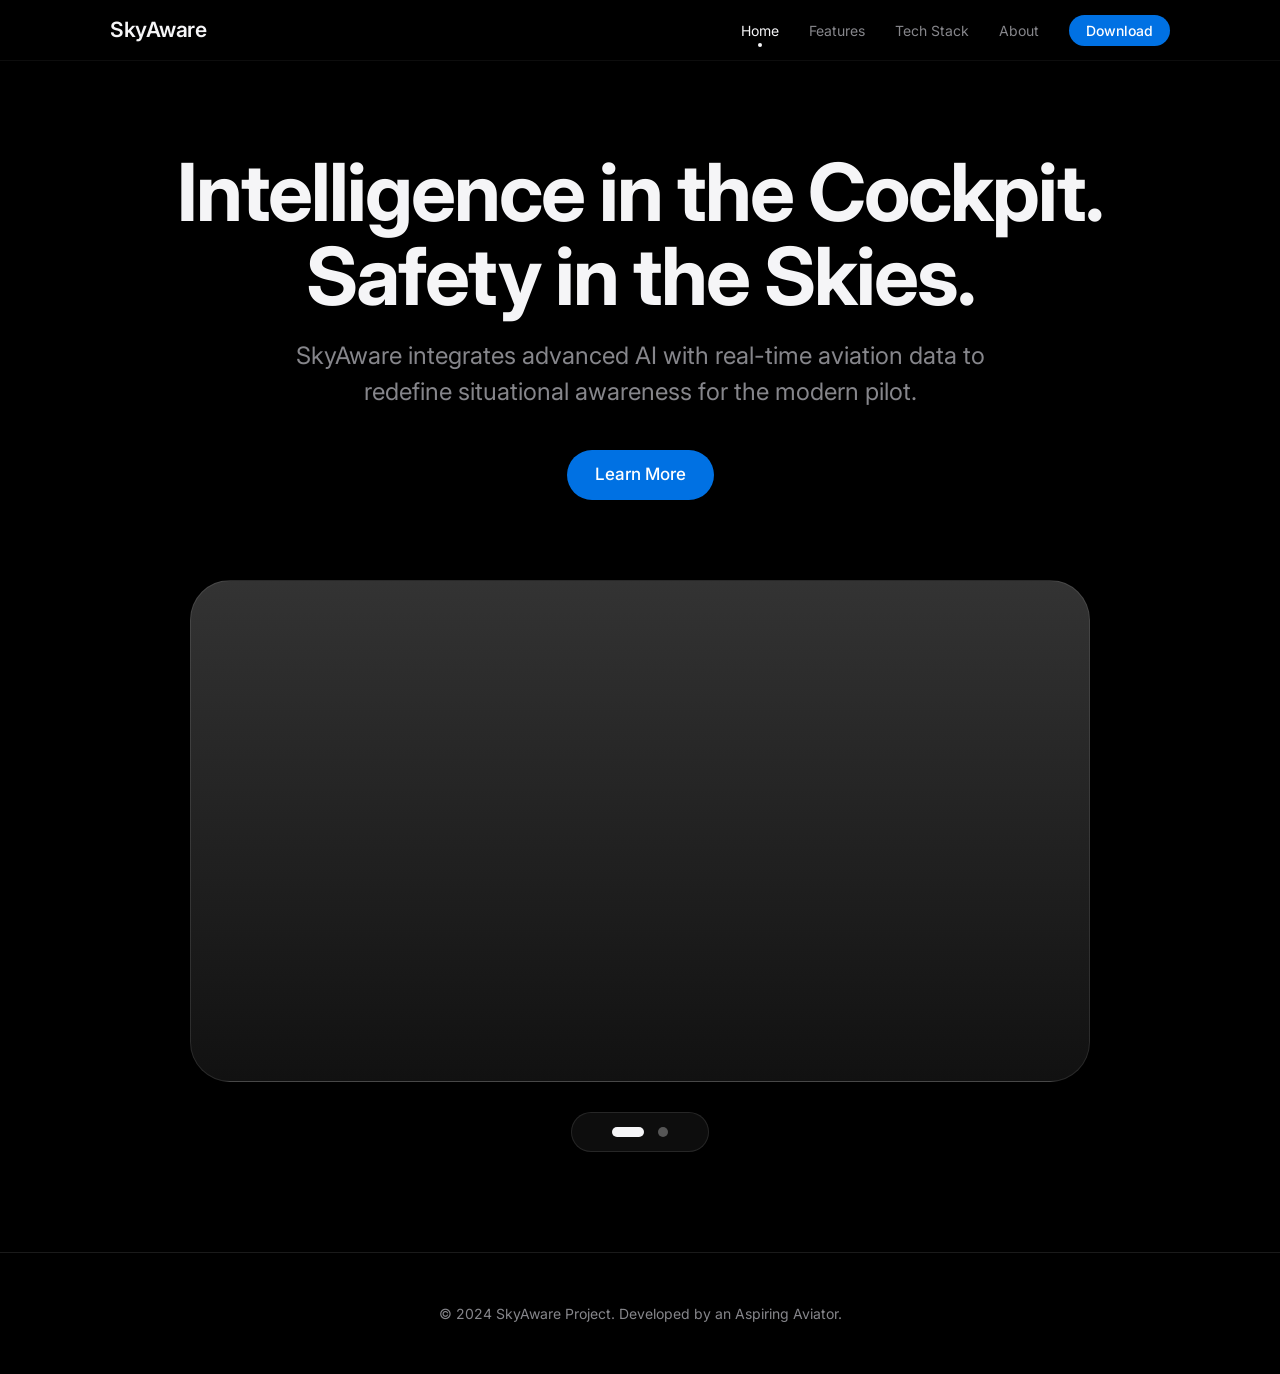
==== index.html @ 6afdd908 "Clean history, no large files" ====
<!DOCTYPE html>
<html lang="en">
<head>
    <meta charset="UTF-8">
    <meta name="viewport" content="width=device-width, initial-scale=1.0">
    <title>SkyAware | AI-Driven Flight Safety</title>
    <link rel="stylesheet" href="style.css">
    <link rel="preconnect" href="https://fonts.googleapis.com">
    <link rel="preconnect" href="https://fonts.gstatic.com" crossorigin>
    <link href="https://fonts.googleapis.com/css2?family=Inter:wght@300;400;500;600;700&display=swap" rel="stylesheet">
</head>
<body>
    <nav class="navbar">
        <div class="container">
            <a href="index.html" class="logo">SkyAware</a>
            <ul class="nav-links">
                <li><a href="index.html" class="active">Home</a></li>
                <li><a href="features.html">Features</a></li>
                <li><a href="tech.html">Tech Stack</a></li>
                <li><a href="about.html">About</a></li>
                <li><a href="download.html" class="download-nav">Download</a></li>
            </ul>
        </div>
    </nav>

    <header class="hero">
        <div class="container">
            <div class="hero-content fade-in">
                <h1 class="headline">Intelligence in the Cockpit.<br>Safety in the Skies.</h1>
                <p class="sub-headline">SkyAware integrates advanced AI with real-time aviation data to redefine situational awareness for the modern pilot.</p>
                <div class="cta-group">
                    <a href="features.html" class="btn btn-primary">Learn More</a>
                </div>
            </div>
            <div class="hero-mockup fade-in">
                <div class="mockup-carousel-wrapper">
                    <button class="mockup-arrow left-arrow" aria-label="Previous Video" id="hero-prev-btn">
                        <svg viewBox="0 0 24 24" width="32" height="32" stroke="currentColor" stroke-width="2" fill="none" stroke-linecap="round" stroke-linejoin="round"><polyline points="15 18 9 12 15 6"></polyline></svg>
                    </button>
                    <button class="mockup-arrow right-arrow" aria-label="Next Video" id="hero-next-btn">
                        <svg viewBox="0 0 24 24" width="32" height="32" stroke="currentColor" stroke-width="2" fill="none" stroke-linecap="round" stroke-linejoin="round"><polyline points="9 18 15 12 9 6"></polyline></svg>
                    </button>
                    <div class="mockup-track" id="hero-mockup-track">
                        <div class="mockup-container video-container">
                            <video class="mockup-video" id="hero-video" src="Final Version.mp4" autoplay loop muted playsinline></video>
                            <div class="video-controls">
                                <button class="control-btn play-pause-btn" id="play-pause-btn">
                                    <svg class="pause-icon" width="16" height="16" viewBox="0 0 16 16" fill="currentColor"><path d="M5.5 3.5A1.5 1.5 0 0 1 7 5v6a1.5 1.5 0 0 1-3 0V5a1.5 1.5 0 0 1 1.5-1.5zm5 0A1.5 1.5 0 0 1 12 5v6a1.5 1.5 0 0 1-3 0V5a1.5 1.5 0 0 1 1.5-1.5z"/></svg>
                                    <svg class="play-icon" style="display:none;" width="16" height="16" viewBox="0 0 16 16" fill="currentColor"><path d="M10.804 8 5 4.633v6.734L10.804 8zm.792-.696a.802.802 0 0 1 0 1.392l-6.363 3.692C4.713 12.69 4 12.345 4 11.692V4.308c0-.653.713-.998 1.233-.696l6.363 3.692z"/></svg>
                                </button>
                                <div class="progress-bar-container" id="progress-bar-container">
                                    <div class="progress-bar" id="progress-bar"></div>
                                </div>
                                <button class="control-btn volume-btn" id="volume-btn">
                                    <svg class="volume-on-icon" style="display:none;" width="16" height="16" viewBox="0 0 16 16" fill="currentColor"><path d="M11.536 14.01A8.47 8.47 0 0 0 14.026 8a8.47 8.47 0 0 0-2.49-6.01l-.708.707A7.48 7.48 0 0 1 13.026 8c0 2.07-.84 3.946-2.198 5.303l.708.707z"/><path d="M10.121 12.596A6.48 6.48 0 0 0 12.026 8a6.48 6.48 0 0 0-1.905-4.596l-.707.707A5.48 5.48 0 0 1 11.026 8a5.48 5.48 0 0 1-1.611 3.889l.706.707z"/><path d="M8.707 11.182A4.5 4.5 0 0 0 10.026 8a4.5 4.5 0 0 0-1.319-3.182L8 5.525A3.5 3.5 0 0 1 9.026 8 3.5 3.5 0 0 1 8 10.475l.707.707zM6.717 3.55A.5.5 0 0 1 7 4v8a.5.5 0 0 1-.812.39L3.825 10.5H1.5A.5.5 0 0 1 1 10V6a.5.5 0 0 1 .5-.5h2.325l2.363-1.89a.5.5 0 0 1 .529-.06z"/></svg>
                                    <svg class="volume-off-icon" width="16" height="16" viewBox="0 0 16 16" fill="currentColor"><path d="M6.717 3.55A.5.5 0 0 1 7 4v8a.5.5 0 0 1-.812.39L3.825 10.5H1.5A.5.5 0 0 1 1 10V6a.5.5 0 0 1 .5-.5h2.325l2.363-1.89a.5.5 0 0 1 .529-.06zm7.137 2.096a.5.5 0 0 1 0 .708L12.207 8l1.647 1.646a.5.5 0 0 1-.708.708L11.5 8.707l-1.646 1.647a.5.5 0 0 1-.708-.708L10.793 8 9.146 6.354a.5.5 0 1 1 .708-.708L11.5 7.293l1.646-1.647a.5.5 0 0 1 .708 0z"/></svg>
                                </button>
                                <button class="control-btn speed-btn" id="speed-btn">1x</button>
                                <button class="control-btn fullscreen-btn" id="fullscreen-btn">
                                    <svg width="16" height="16" viewBox="0 0 16 16" fill="currentColor">
                                        <path fill-rule="evenodd" d="M1.5 1a.5.5 0 0 0-.5.5v4a.5.5 0 0 1-1 0v-4A1.5 1.5 0 0 1 1.5 0h4a.5.5 0 0 1 0 1h-4zM10 .5a.5.5 0 0 1 .5-.5h4A1.5 1.5 0 0 1 16 1.5v4a.5.5 0 0 1-1 0v-4a.5.5 0 0 0-.5-.5h-4a.5.5 0 0 1-.5-.5zM.5 10a.5.5 0 0 1 .5.5v4a.5.5 0 0 0 .5.5h4a.5.5 0 0 1 0 1h-4A1.5 1.5 0 0 1 0 14.5v-4a.5.5 0 0 1 .5-.5zm15 0a.5.5 0 0 1 .5.5v4a1.5 1.5 0 0 1-1.5 1.5h-4a.5.5 0 0 1 0-1h4a.5.5 0 0 0 .5-.5v-4a.5.5 0 0 1 .5-.5z"/>
                                    </svg>
                                </button>
                            </div>
                        </div>
                        <div class="mockup-container video-container">
                            <video class="mockup-video" id="hero-video-2" src="SkyAware Introducing video.mov" autoplay loop muted playsinline></video>
                            <div class="video-controls">
                                <button class="control-btn play-pause-btn" id="play-pause-btn-2">
                                    <svg class="pause-icon" width="16" height="16" viewBox="0 0 16 16" fill="currentColor"><path d="M5.5 3.5A1.5 1.5 0 0 1 7 5v6a1.5 1.5 0 0 1-3 0V5a1.5 1.5 0 0 1 1.5-1.5zm5 0A1.5 1.5 0 0 1 12 5v6a1.5 1.5 0 0 1-3 0V5a1.5 1.5 0 0 1 1.5-1.5z"/></svg>
                                    <svg class="play-icon" style="display:none;" width="16" height="16" viewBox="0 0 16 16" fill="currentColor"><path d="M10.804 8 5 4.633v6.734L10.804 8zm.792-.696a.802.802 0 0 1 0 1.392l-6.363 3.692C4.713 12.69 4 12.345 4 11.692V4.308c0-.653.713-.998 1.233-.696l6.363 3.692z"/></svg>
                                </button>
                                <div class="progress-bar-container" id="progress-bar-container-2">
                                    <div class="progress-bar" id="progress-bar-2"></div>
                                </div>
                                <button class="control-btn volume-btn" id="volume-btn-2">
                                    <svg class="volume-on-icon" style="display:none;" width="16" height="16" viewBox="0 0 16 16" fill="currentColor"><path d="M11.536 14.01A8.47 8.47 0 0 0 14.026 8a8.47 8.47 0 0 0-2.49-6.01l-.708.707A7.48 7.48 0 0 1 13.026 8c0 2.07-.84 3.946-2.198 5.303l.708.707z"/><path d="M10.121 12.596A6.48 6.48 0 0 0 12.026 8a6.48 6.48 0 0 0-1.905-4.596l-.707.707A5.48 5.48 0 0 1 11.026 8a5.48 5.48 0 0 1-1.611 3.889l.706.707z"/><path d="M8.707 11.182A4.5 4.5 0 0 0 10.026 8a4.5 4.5 0 0 0-1.319-3.182L8 5.525A3.5 3.5 0 0 1 9.026 8 3.5 3.5 0 0 1 8 10.475l.707.707zM6.717 3.55A.5.5 0 0 1 7 4v8a.5.5 0 0 1-.812.39L3.825 10.5H1.5A.5.5 0 0 1 1 10V6a.5.5 0 0 1 .5-.5h2.325l2.363-1.89a.5.5 0 0 1 .529-.06z"/></svg>
                                    <svg class="volume-off-icon" width="16" height="16" viewBox="0 0 16 16" fill="currentColor"><path d="M6.717 3.55A.5.5 0 0 1 7 4v8a.5.5 0 0 1-.812.39L3.825 10.5H1.5A.5.5 0 0 1 1 10V6a.5.5 0 0 1 .5-.5h2.325l2.363-1.89a.5.5 0 0 1 .529-.06zm7.137 2.096a.5.5 0 0 1 0 .708L12.207 8l1.647 1.646a.5.5 0 0 1-.708.708L11.5 8.707l-1.646 1.647a.5.5 0 0 1-.708-.708L10.793 8 9.146 6.354a.5.5 0 1 1 .708-.708L11.5 7.293l1.646-1.647a.5.5 0 0 1 .708 0z"/></svg>
                                </button>
                                <button class="control-btn speed-btn" id="speed-btn-2">1x</button>
                                <button class="control-btn fullscreen-btn" id="fullscreen-btn-2">
                                    <svg width="16" height="16" viewBox="0 0 16 16" fill="currentColor">
                                        <path fill-rule="evenodd" d="M1.5 1a.5.5 0 0 0-.5.5v4a.5.5 0 0 1-1 0v-4A1.5 1.5 0 0 1 1.5 0h4a.5.5 0 0 1 0 1h-4zM10 .5a.5.5 0 0 1 .5-.5h4A1.5 1.5 0 0 1 16 1.5v4a.5.5 0 0 1-1 0v-4a.5.5 0 0 0-.5-.5h-4a.5.5 0 0 1-.5-.5zM.5 10a.5.5 0 0 1 .5.5v4a.5.5 0 0 0 .5.5h4a.5.5 0 0 1 0 1h-4A1.5 1.5 0 0 1 0 14.5v-4a.5.5 0 0 1 .5-.5zm15 0a.5.5 0 0 1 .5.5v4a1.5 1.5 0 0 1-1.5 1.5h-4a.5.5 0 0 1 0-1h4a.5.5 0 0 0 .5-.5v-4a.5.5 0 0 1 .5-.5z"/>
                                    </svg>
                                </button>
                            </div>
                        </div>
                    </div>
                </div>
                <div class="mockup-nav-pill" id="hero-mockup-nav">
                    <div class="nav-dot active" data-index="0"></div>
                    <div class="nav-dot" data-index="1"></div>
                </div>
            </div>
        </div>
    </header>

    <footer class="footer">
        <div class="container">
            <p>&copy; 2024 SkyAware Project. Developed by an Aspiring Aviator.</p>
        </div>
    </footer>

    <script src="script.js"></script>
</body>
</html>
---- style.css ----
:root {
    --bg-color: #000000;
    --text-color: #f5f5f7;
    --text-secondary: #86868b;
    --accent-color: #0071e3;
    --card-bg: #1c1c1e;
    --nav-bg: rgba(0, 0, 0, 0.8);
    --modal-bg: #ffffff;
    --modal-text: #1d1d1f;
    --modal-text-secondary: #6e6e73;
    --font-main: 'Inter', -apple-system, BlinkMacSystemFont, "Segoe UI", Roboto, Helvetica, Arial, sans-serif;
}

* {
    margin: 0;
    padding: 0;
    box-sizing: border-box;
}

html {
    scroll-behavior: smooth;
}

body {
    background-color: var(--bg-color);
    color: var(--text-color);
    font-family: var(--font-main);
    line-height: 1.5;
    -webkit-font-smoothing: antialiased;
}

.container {
    max-width: 1100px;
    margin: 0 auto;
    padding: 0 20px;
}

/* Navbar */
.navbar {
    position: fixed;
    top: 0;
    width: 100%;
    z-index: 1000;
    background: var(--nav-bg);
    backdrop-filter: saturate(180%) blur(20px);
    border-bottom: 1px solid rgba(255, 255, 255, 0.1);
}

.navbar .container {
    display: flex;
    justify-content: space-between;
    align-items: center;
    height: 60px;
}

.logo {
    font-size: 21px;
    font-weight: 600;
    color: var(--text-color);
    text-decoration: none;
    letter-spacing: -0.5px;
}

.nav-links {
    display: flex;
    list-style: none;
}

.nav-links li {
    margin-left: 30px;
}

.nav-links a {
    color: var(--text-secondary);
    text-decoration: none;
    font-size: 14px;
    transition: color 0.3s ease;
}

.nav-links a:hover {
    color: var(--text-color);
}

.nav-links a.active {
    color: var(--text-color);
    position: relative;
}

.nav-links a.active::after {
    content: '';
    position: absolute;
    bottom: -8px;
    left: 50%;
    transform: translateX(-50%);
    width: 4px;
    height: 4px;
    background-color: var(--text-color);
    border-radius: 50%;
}

.nav-links a.download-nav.active::after {
    display: none; /* Remove dot for the button-style link */
}

.nav-links a.download-nav {
    color: #fff;
    background-color: var(--accent-color);
    padding: 6px 16px;
    border-radius: 980px;
    font-weight: 500;
    border: 1px solid transparent;
    transition: all 0.3s ease;
}

.nav-links a.download-nav.active {
    background-color: #fff;
    color: var(--accent-color);
    border-color: #fff;
}

.nav-links a.download-nav:hover {
    background-color: #0077ed;
}

/* Download Section */
.download-section {
    min-height: 85vh;
    display: flex;
    align-items: center;
    justify-content: center;
    text-align: center;
    padding: 100px 0;
}

.download-content {
    max-width: 800px;
    margin: 0 auto;
}

.download-buttons {
    display: flex;
    justify-content: center;
    gap: 20px;
    margin-top: 50px;
}

.store-btn {
    display: flex;
    align-items: center;
    background-color: var(--card-bg);
    border: 1px solid rgba(255, 255, 255, 0.1);
    border-radius: 16px;
    padding: 12px 24px;
    text-decoration: none;
    color: white;
    transition: all 0.3s cubic-bezier(0.16, 1, 0.3, 1);
    min-width: 240px;
    text-align: left;
}

.store-btn:hover {
    transform: scale(1.05);
    background-color: #2c2c2e;
    border-color: rgba(255, 255, 255, 0.2);
    box-shadow: 0 10px 30px rgba(0, 0, 0, 0.5);
}

.store-icon {
    width: 32px;
    height: 32px;
    margin-right: 16px;
}

.store-text {
    display: flex;
    flex-direction: column;
}

.store-subtitle {
    font-size: 12px;
    text-transform: uppercase;
    letter-spacing: 1px;
    color: var(--text-secondary);
}

.store-title {
    font-size: 20px;
    font-weight: 600;
}

/* Hero Section */
.hero {
    padding-top: 150px;
    padding-bottom: 100px;
    text-align: center;
}

.headline {
    font-size: 80px;
    font-weight: 700;
    letter-spacing: -2px;
    line-height: 1.05;
    margin-bottom: 20px;
}

.sub-headline {
    font-size: 24px;
    color: var(--text-secondary);
    max-width: 700px;
    margin: 0 auto 40px;
    font-weight: 400;
}

.btn {
    display: inline-block;
    padding: 12px 28px;
    border-radius: 980px;
    font-size: 17px;
    font-weight: 500;
    text-decoration: none;
    transition: all 0.3s ease;
}

.btn-primary {
    background-color: var(--accent-color);
    color: white;
}

.btn-primary:hover {
    background-color: #0077ed;
    transform: scale(1.02);
}

.hero-mockup {
    margin-top: 80px;
}

.mockup-carousel-wrapper {
    position: relative;
    width: 100%;
    max-width: 900px;
    margin: 0 auto;
    overflow: hidden;
    border-radius: 40px;
    box-shadow: 0 20px 50px rgba(0,0,0,0.5);
    background: linear-gradient(180deg, #333 0%, #111 100%);
    border: 1px solid rgba(255, 255, 255, 0.1);
}

.mockup-arrow {
    position: absolute;
    top: 50%;
    transform: translateY(-50%);
    background: rgba(0, 0, 0, 0.4);
    backdrop-filter: blur(10px);
    border: 1px solid rgba(255, 255, 255, 0.2);
    border-radius: 50%;
    width: 56px;
    height: 56px;
    display: flex;
    align-items: center;
    justify-content: center;
    color: white;
    cursor: pointer;
    z-index: 20;
    transition: all 0.3s ease;
}

.mockup-arrow:hover {
    background: rgba(0, 0, 0, 0.6);
    transform: translateY(-50%) scale(1.1);
}

.mockup-arrow.left-arrow {
    left: 20px;
}

.mockup-arrow.right-arrow {
    right: 20px;
}

.mockup-carousel-wrapper.idle .mockup-arrow {
    opacity: 0;
    pointer-events: none;
}

.mockup-track {
    display: flex;
    transition: transform 0.6s cubic-bezier(0.16, 1, 0.3, 1);
    width: 100%;
}

.mockup-container {
    flex: 0 0 100%;
    width: 100%;
    height: 500px;
    display: flex;
    align-items: center;
    justify-content: center;
    position: relative;
}

.mockup-video {
    width: 100%;
    height: 100%;
    object-fit: cover;
}

.video-container {
    position: relative;
}

.video-controls {
    position: absolute;
    bottom: 30px;
    left: 50%;
    transform: translateX(-50%);
    display: flex;
    align-items: center;
    gap: 15px;
    background: rgba(28, 28, 30, 0.85);
    backdrop-filter: blur(20px);
    padding: 10px 20px;
    border-radius: 100px;
    border: 1px solid rgba(255, 255, 255, 0.1);
    width: 80%;
    max-width: 400px;
    opacity: 0;
    transition: opacity 0.3s ease;
    z-index: 10;
}

.video-container:hover .video-controls,
.video-controls.active {
    opacity: 1;
}

.control-btn {
    background: none;
    border: none;
    color: #fff;
    cursor: pointer;
    display: flex;
    align-items: center;
    justify-content: center;
    padding: 5px;
    transition: color 0.3s ease;
}

.control-btn:hover {
    color: var(--accent-color);
}

.speed-btn {
    font-size: 14px;
    font-weight: 600;
    font-family: var(--font-main);
    min-width: 30px;
}

.progress-bar-container {
    flex-grow: 1;
    height: 6px;
    background: rgba(255, 255, 255, 0.2);
    border-radius: 3px;
    cursor: pointer;
    position: relative;
    display: flex;
    align-items: center;
}

.progress-bar {
    height: 100%;
    background: var(--text-color);
    border-radius: 3px;
    width: 0%;
    position: relative;
}

.progress-bar::after {
    content: '';
    position: absolute;
    right: -5px;
    top: 50%;
    transform: translateY(-50%) scale(0);
    width: 10px;
    height: 10px;
    background: #fff;
    border-radius: 50%;
    transition: transform 0.2s ease;
}

.progress-bar-container:hover .progress-bar::after {
    transform: translateY(-50%) scale(1);
}

.placeholder-mockup {
    color: var(--text-secondary);
    font-size: 18px;
}

.mockup-nav-pill {
    display: flex;
    align-items: center;
    justify-content: center;
    gap: 14px;
    width: fit-content;
    margin: 30px auto 0;
    padding: 14px 40px;
    background: rgba(255, 255, 255, 0.05);
    backdrop-filter: blur(15px);
    border-radius: 100px;
    border: 1px solid rgba(255, 255, 255, 0.1);
    transition: all 0.4s cubic-bezier(0.16, 1, 0.3, 1);
    cursor: pointer;
}

.mockup-nav-pill:hover {
    padding: 14px 64px;
    gap: 18px;
    background: rgba(255, 255, 255, 0.1);
    border-color: rgba(255, 255, 255, 0.2);
}

/* Features Section - Narrative Flow */
.features-hero {
    padding-top: 150px;
    padding-bottom: 80px;
}

.feature-grid {
    display: grid;
    grid-template-columns: repeat(auto-fit, minmax(300px, 1fr));
    gap: 30px;
    margin-top: 60px;
}

.feature-card {
    background-color: var(--card-bg);
    padding: 40px;
    border-radius: 30px;
    transition: transform 0.3s ease, opacity 0.3s ease;
    cursor: pointer;
    border: 1px solid rgba(255, 255, 255, 0.05);
}

.feature-card:hover {
    transform: translateY(-10px);
}

.feature-icon {
    width: 48px;
    height: 48px;
    color: var(--accent-color);
    margin-bottom: 24px;
}

.feature-card h3 {
    font-size: 24px;
    margin-bottom: 16px;
}

.feature-card p {
    color: var(--text-secondary);
    font-size: 17px;
    line-height: 1.6;
}

.narrative-flow {
    padding-bottom: 100px;
}

.narrative-section {
    padding: 100px 0;
}

.container.alternate {
    display: flex;
    align-items: center;
    gap: 80px;
}

.container.alternate.reverse {
    flex-direction: row-reverse;
}

.narrative-text {
    flex: 1;
}

.step-label {
    display: block;
    font-size: 14px;
    font-weight: 600;
    color: var(--accent-color);
    text-transform: uppercase;
    letter-spacing: 2px;
    margin-bottom: 16px;
}

.narrative-text h2 {
    font-size: 48px;
    font-weight: 700;
    margin-bottom: 24px;
    letter-spacing: -1px;
}

.narrative-text p {
    font-size: 19px;
    color: var(--text-secondary);
    line-height: 1.6;
}

.narrative-image {
    flex: 1;
    display: flex;
    justify-content: center;
}

.image-placeholder {
    width: 100%;
    max-width: 550px;
    aspect-ratio: 16 / 10;
    background: linear-gradient(145deg, #1c1c1e, #000000);
    border-radius: 24px;
    border: 1px solid rgba(255, 255, 255, 0.1);
    overflow: hidden;
    display: flex;
    align-items: center;
    justify-content: center;
    box-shadow: 0 30px 60px rgba(0,0,0,0.5);
}

.image-placeholder img {
    width: 100%;
    height: 100%;
    object-fit: cover;
    opacity: 0.8;
}

/* Interactive Image Hotspots */
.interactive-image-container {
    position: relative;
    display: block;
    width: 100%;
    height: 100%;
    border-radius: inherit;
}

.interactive-image-container img {
    display: block;
    width: 100%;
    height: 100%;
    object-fit: cover;
    border-radius: inherit;
}

.hotspot {
    position: absolute;
    width: 14px;
    height: 14px;
    background: #fff;
    border-radius: 50%;
    cursor: pointer;
    z-index: 10;
    box-shadow: 0 0 10px rgba(0, 0, 0, 0.5);
    transform: translate(-50%, -50%);
}

/* Pulsing Ripple Animation */
.hotspot::after {
    content: '';
    position: absolute;
    top: 50%;
    left: 50%;
    width: 100%;
    height: 100%;
    border-radius: 50%;
    border: 2px solid #fff;
    transform: translate(-50%, -50%);
    animation: hotspot-pulse 2s infinite;
    opacity: 0;
}

@keyframes hotspot-pulse {
    0% {
        transform: translate(-50%, -50%) scale(1);
        opacity: 0.8;
    }
    100% {
        transform: translate(-50%, -50%) scale(2.5);
        opacity: 0;
    }
}

/* Tooltip Styling - Diagram Box Style */
.hotspot-tooltip {
    position: absolute;
    bottom: 35px;
    left: 50%;
    transform: translateX(-50%) translateY(10px) scale(0.95);
    background: rgba(28, 28, 30, 0.95);
    backdrop-filter: blur(20px);
    border: 1.5px solid currentColor; /* Border matches the color of the dot */
    border-radius: 20px; /* Slightly smaller rounded pill shape */
    padding: 8px 16px; /* Reduced padding */
    color: #fff;
    font-size: 12px; /* Smaller font */
    line-height: 1.3;
    width: max-content; /* Fit the size of the box to the text */
    max-width: 250px; /* Adjust to ensure long text wraps */
    white-space: normal; /* Allow text to wrap to the next line */
    text-align: left;
    pointer-events: none;
    opacity: 0;
    transition: all 0.4s cubic-bezier(0.16, 1, 0.3, 1);
    box-shadow: 0 15px 35px rgba(0, 0, 0, 0.6);
    z-index: 20;
}

/* Connecting Line */
.hotspot-tooltip::before {
    content: '';
    position: absolute;
    left: 50%;
    top: 100%;
    width: 1.5px;
    height: 25px;
    background: currentColor; /* Line matches the color of the dot */
    transform: translateX(-50%);
}

/* Remove old arrow */
.hotspot-tooltip::after {
    display: none;
}

.hotspot.active .hotspot-tooltip {
    opacity: 1;
    transform: translateX(-50%) translateY(0) scale(1);
    border-color: currentColor;
}

/* Specific Positions & Colors for SkyAware Home UI */
.pos-search {
    top: 19%;
    left: 50%;
    color: #5ac8fa; /* Light Blue */
}

.pos-score {
    top: 46%;
    left: 50%;
    color: #4cd964; /* Light Green */
}

.pos-weather {
    top: 72%;
    left: 50%;
    color: #ff9500; /* Orange */
}

.pos-suggestion {
    top: 88%;
    left: 50%;
    color: #ff3b30; /* Red */
}

.pos-location {
    top: 7%;
    left: 20%;
    color: #ffffff; /* White */
}
.pos-location .hotspot-tooltip {
    bottom: auto;
    top: 35px;
    transform: translateX(-15%) translateY(-10px) scale(0.95);
}
.pos-location.active .hotspot-tooltip {
    transform: translateX(-15%) translateY(0) scale(1);
}
.pos-location .hotspot-tooltip::before {
    bottom: 100%;
    top: auto;
    left: 15%;
    transform: translateX(-50%) rotate(180deg);
}

.pos-altitude-mode {
    top: 22%;
    left: 55%;
    color: #5ac8fa; /* Blue */
}
.pos-altitude-mode .hotspot-tooltip {
    transform: translateX(-60%) translateY(10px) scale(0.95);
    max-width: 200px;
}
.pos-altitude-mode.active .hotspot-tooltip {
    transform: translateX(-60%) translateY(0) scale(1);
}
.pos-altitude-mode .hotspot-tooltip::before {
    left: 60%;
}

.pos-weather-condition {
    top: 48%;
    left: 50%;
    color: #ffffff; /* White */
}

.pos-weather-location {
    top: 7%;
    left: 32%;
    color: #ffffff; /* White */
}
.pos-weather-location .hotspot-tooltip {
    bottom: auto;
    top: 35px;
    transform: translateX(-15%) translateY(-10px) scale(0.95);
}
.pos-weather-location.active .hotspot-tooltip {
    transform: translateX(-15%) translateY(0) scale(1);
}
.pos-weather-location .hotspot-tooltip::before {
    bottom: 100%;
    top: auto;
    left: 15%;
    transform: translateX(-50%) rotate(180deg);
}

.pos-weather-altitude {
    top: 18%;
    left: 55%;
    color: #5ac8fa; /* Blue */
}
.pos-weather-altitude .hotspot-tooltip {
    transform: translateX(-60%) translateY(10px) scale(0.95);
    max-width: 200px;
}
.pos-weather-altitude.active .hotspot-tooltip {
    transform: translateX(-60%) translateY(0) scale(1);
}
.pos-weather-altitude .hotspot-tooltip::before {
    left: 60%;
}

.pos-weather-detail {
    top: 50%;
    left: 50%;
    color: #ffffff; /* White */
}
.pos-weather-detail .hotspot-tooltip {
    transform: translateX(-50%) translateY(10px) scale(0.95);
}
.pos-weather-detail.active .hotspot-tooltip {
    transform: translateX(-50%) translateY(0) scale(1);
}
.pos-weather-detail .hotspot-tooltip::before {
    left: 50%;
}

.pos-weather-bg {
    bottom: 12%;
    left: 50%;
    color: #ffffff; /* White */
}
.pos-weather-bg .hotspot-tooltip {
    transform: translateX(-50%) translateY(10px) scale(0.95);
}
.pos-weather-bg.active .hotspot-tooltip {
    transform: translateX(-50%) translateY(0) scale(1);
}
.pos-weather-bg .hotspot-tooltip::before {
    left: 50%;
}

/* Route Planning Hotspots */
.pos-route {
    top: 50%;
    left: 50%;
    color: #007aff; /* Blue */
}

.pos-airspace {
    top: 45%;
    left: 20%;
    color: #ffcc00; /* Yellow */
}
.pos-airspace .hotspot-tooltip {
    transform: translateX(-15%) translateY(10px) scale(0.95);
}
.pos-airspace.active .hotspot-tooltip {
    transform: translateX(-15%) translateY(0) scale(1);
}
.pos-airspace .hotspot-tooltip::before {
    left: 15%;
}

.pos-inflight-toggle {
    bottom: 29%;
    right: 11%;
    color: #00ffff; /* Cyan as in image */
}
.pos-inflight-toggle .hotspot-tooltip {
    transform: translateX(-85%) translateY(10px) scale(0.95);
}
.pos-inflight-toggle.active .hotspot-tooltip {
    transform: translateX(-85%) translateY(0) scale(1);
}
.pos-inflight-toggle .hotspot-tooltip::before {
    left: 85%;
}

.pos-upload {
    top: 77%;
    left: 14%;
    color: #00ffff; /* Cyan */
}
.pos-upload .hotspot-tooltip {
    transform: translateX(-15%) translateY(10px) scale(0.95);
}
.pos-upload.active .hotspot-tooltip {
    transform: translateX(-15%) translateY(0) scale(1);
}
.pos-upload .hotspot-tooltip::before {
    left: 15%;
}

.pos-layers {
    top: 19%;
    right: 9%;
    color: #00ffff; /* Cyan */
}
.pos-layers .hotspot-tooltip {
    transform: translateX(-85%) translateY(10px) scale(0.95);
}
.pos-layers.active .hotspot-tooltip {
    transform: translateX(-85%) translateY(0) scale(1);
}
.pos-layers .hotspot-tooltip::before {
    left: 85%;

}

.pos-weather-ai {
    bottom: 27%;
    left: 50%;
    color: #ffffff; /* White */
}
.pos-weather-ai .hotspot-tooltip {
    transform: translateX(-50%) translateY(10px) scale(0.95);
}
.pos-weather-ai.active .hotspot-tooltip {
    transform: translateX(-50%) translateY(0) scale(1);
}
.pos-weather-ai .hotspot-tooltip::before {
    left: 50%;
}

.pos-traffic {
    top: 7%;
    left: 25%;
    color: #ff3b30; /* Red */
}
.pos-traffic .hotspot-tooltip {
    bottom: auto;
    top: 35px;
    transform: translateX(-15%) translateY(-10px) scale(0.95);
}
.pos-traffic.active .hotspot-tooltip {
    transform: translateX(-15%) translateY(0) scale(1);
}
.pos-traffic .hotspot-tooltip::before {
    bottom: 100%;
    top: auto;
    left: 15%;
}

.pos-altitude {
    top: 90%;
    right: 15%;
    color: #4cd964; /* Green */
}
.pos-altitude .hotspot-tooltip {
    transform: translateX(-85%) translateY(10px) scale(0.95);
}
.pos-altitude.active .hotspot-tooltip {
    transform: translateX(-85%) translateY(0) scale(1);
}
.pos-altitude .hotspot-tooltip::before {
    left: 85%;
}

.pos-emergency-title {
    top: 7%;
    left: 50%;
    color: #ffffff; /* White */
}
.pos-emergency-title .hotspot-tooltip {
    bottom: auto;
    top: 35px;
    transform: translateX(-50%) translateY(-10px) scale(0.95);
}
.pos-emergency-title.active .hotspot-tooltip {
    transform: translateX(-50%) translateY(0) scale(1);
}
.pos-emergency-title .hotspot-tooltip::before {
    bottom: 100%;
    top: auto;
    left: 50%;
    transform: translateX(-50%) rotate(180deg);
}

.pos-emergency-stats-bar {
    top: 19%;
    left: 83%;
    color: #ffffff; /* White */
}
.pos-emergency-stats-bar .hotspot-tooltip {
    bottom: auto;
    top: 35px;
    transform: translateX(-85%) translateY(-10px) scale(0.95);
}
.pos-emergency-stats-bar.active .hotspot-tooltip {
    transform: translateX(-85%) translateY(0) scale(1);
}
.pos-emergency-stats-bar .hotspot-tooltip::before {
    bottom: 100%;
    top: auto;
    left: 85%;
    transform: translateX(-50%) rotate(180deg);
}

.pos-emergency-path {
    top: 48%;
    left: 29%;
    color: #ff3b30; /* Red */
}

.pos-emergency-map {
    top: 54.5%;
    left: 83%;
    color: #ff4545; /* Red */
}
.pos-emergency-map .hotspot-tooltip {
    bottom: auto;
    top: 35px;
    transform: translateX(-85%) translateY(-10px) scale(0.95);
}
.pos-emergency-map.active .hotspot-tooltip {
    transform: translateX(-85%) translateY(0) scale(1);
}
.pos-emergency-map .hotspot-tooltip::before {
    bottom: 100%;
    top: auto;
    left: 85%;
    transform: translateX(-50%) rotate(180deg);
}

.pos-emergency-checklist {
    top: 72%;
    left: 50%;
    color: #ffffff; /* White */
}
.pos-emergency-checklist .hotspot-tooltip {
    bottom: auto;
    top: 35px;
    transform: translateX(-50%) translateY(-10px) scale(0.95);
}
.pos-emergency-checklist.active .hotspot-tooltip {
    transform: translateX(-50%) translateY(0) scale(1);
}
.pos-emergency-checklist .hotspot-tooltip::before {
    bottom: 100%;
    top: auto;
    left: 50%;
    transform: translateX(-50%) rotate(180deg);
}

.pos-emergency-copilot {
    bottom: 3%;
    left: 60%;
    color: #007aff; /* Blue as in image */
}

.pos-emergency-heading {
    top: 22%;
    left: 18%;
    color: #ffffff; /* White */
}
.pos-emergency-heading .hotspot-tooltip {
    bottom: auto;
    top: 35px;
    transform: translateX(-15%) translateY(-10px) scale(0.95);
}
.pos-emergency-heading.active .hotspot-tooltip {
    transform: translateX(-15%) translateY(0) scale(1);
}
.pos-emergency-heading .hotspot-tooltip::before {
    bottom: 100%;
    top: auto;
    left: 15%;
    transform: translateX(-50%) rotate(180deg);
}

.pos-emergency-distance {
    top: 20%;
    left: 60%;
    color: #ffffff; /* White */
}
.pos-emergency-distance .hotspot-tooltip {
    bottom: auto;
    top: 35px;
    transform: translateX(-50%) translateY(-10px) scale(0.95);
}
.pos-emergency-distance.active .hotspot-tooltip {
    transform: translateX(-50%) translateY(0) scale(1);
}
.pos-emergency-distance .hotspot-tooltip::before {
    bottom: 100%;
    top: auto;
    left: 50%;
    transform: translateX(-50%) rotate(180deg);
}

.hotspot.active {
    background: currentColor;
}
.hotspot.active::after {
    animation-play-state: paused;
    opacity: 0.2;
}
.apple-carousel-wrapper {
    position: relative;
    width: 100%;
    padding: 20px 0;
}

.carousel-arrow {
    position: absolute;
    top: 50%;
    transform: translateY(-50%);
    background: rgba(255, 255, 255, 0.1);
    backdrop-filter: blur(10px);
    border: 1px solid rgba(255, 255, 255, 0.2);
    border-radius: 50%;
    width: 44px;
    height: 44px;
    display: flex;
    align-items: center;
    justify-content: center;
    color: white;
    cursor: pointer;
    z-index: 20;
    transition: all 0.3s ease;
}

.carousel-arrow:hover {
    background: rgba(255, 255, 255, 0.25);
    transform: translateY(-50%) scale(1.1);
}

.carousel-arrow.left-arrow {
    left: 10px;
}

.carousel-arrow.right-arrow {
    right: 10px;
}

.apple-carousel-wrapper.idle .carousel-arrow {
    opacity: 0;
    pointer-events: none;
}

.carousel-track {
    display: flex;
    overflow-x: auto;
    scroll-snap-type: x mandatory;
    scroll-behavior: smooth;
    gap: 20px;
    padding: 20px 40px;
    -ms-overflow-style: none; /* IE and Edge */
    scrollbar-width: none; /* Firefox */
}

.carousel-track::-webkit-scrollbar {
    display: none; /* Chrome, Safari and Opera */
}

.carousel-slide {
    flex: 0 0 85%;
    max-width: 280px;
    aspect-ratio: 9 / 19.5;
    scroll-snap-align: center;
    border-radius: 44px;
    overflow: hidden;
    background-color: var(--card-bg);
    border: 1px solid rgba(255, 255, 255, 0.1);
    box-shadow: 0 20px 40px rgba(0, 0, 0, 0.4);
    transition: transform 0.5s cubic-bezier(0.16, 1, 0.3, 1);
    position: relative;
}

.carousel-slide img {
    width: 100%;
    height: 100%;
    object-fit: cover;
    border-radius: inherit;
}

.carousel-nav-pill {
    display: flex;
    align-items: center;
    justify-content: center;
    gap: 14px;
    width: fit-content;
    margin: 30px auto 0;
    padding: 14px 40px;
    background: rgba(255, 255, 255, 0.05);
    backdrop-filter: blur(15px);
    border-radius: 100px;
    border: 1px solid rgba(255, 255, 255, 0.1);
    transition: all 0.4s cubic-bezier(0.16, 1, 0.3, 1);
    cursor: pointer;
}

.carousel-nav-pill:hover {
    padding: 14px 64px;
    gap: 18px;
    background: rgba(255, 255, 255, 0.1);
    border-color: rgba(255, 255, 255, 0.2);
}

.nav-dot {
    width: 10px;
    height: 10px;
    background: rgba(255, 255, 255, 0.3);
    border-radius: 50%;
    transition: all 0.4s ease;
}

.nav-dot.active {
    width: 32px;
    height: 10px;
    border-radius: 10px;
    background: var(--text-color);
}

/* Emergency Mode Styles */
.emergency-mode {
    background-color: #1a0000;
    border-top: 1px solid rgba(255, 69, 69, 0.1);
    border-bottom: 1px solid rgba(255, 69, 69, 0.1);
}

.emergency-label {
    color: #ff4545;
}

.emergency-title {
    color: #ff4545 !important;
}

.emergency-placeholder {
    background: linear-gradient(145deg, #3d0000, #000000);
    border: 1px solid rgba(255, 69, 69, 0.2);
    box-shadow: 0 30px 60px rgba(139, 0, 0, 0.3);
}

/* Tech Stack */
.tech-stack {
    padding: 180px 0 100px;
    background-color: #050505;
    min-height: calc(100vh - 100px); /* Fill screen minus footer approx */
    display: flex;
    flex-direction: column;
    justify-content: center;
}

.tech-stack .section-header {
    text-align: center;
    margin-bottom: 50px;
}

.tech-stack .section-title {
    font-size: 56px;
    font-weight: 700;
    margin-bottom: 20px;
    letter-spacing: -1px;
}

.tech-stack .section-subtitle {
    font-size: 24px;
    color: #a1a1a6;
    max-width: none;
}

.tech-grid {
    display: flex;
    justify-content: center;
    flex-wrap: wrap;
    gap: 20px;
    margin-top: 20px;
}

.tech-item {
    background: rgba(255, 255, 255, 0.05);
    padding: 15px 30px;
    border-radius: 15px;
    border: 1px solid rgba(255, 255, 255, 0.1);
    cursor: pointer;
    transition: background 0.3s ease, transform 0.3s ease;
    display: flex;
    align-items: center;
    gap: 12px;
}

.tech-icon {
    color: #4da6ff; /* A nice tech-blue color for the icons */
}

.tech-item:hover {
    background: rgba(255, 255, 255, 0.1);
}

.tech-name {
    font-size: 18px;
    font-weight: 500;
}

/* About Section */
.about {
    padding: 120px 0 100px;
}

.about-content {
    display: flex;
    align-items: center;
    gap: 60px;
}

.about-text {
    flex: 1;
}

.about-text p {
    font-size: 19px;
    color: var(--text-secondary);
    margin-bottom: 20px;
}

.about-image {
    flex: 1;
    display: flex;
    justify-content: center;
}

.profile-placeholder {
    width: 300px;
    height: 300px;
    background: linear-gradient(45deg, #1c1c1e, #3a3a3c);
    border-radius: 50%;
}

/* Footer */
.footer {
    padding: 50px 0;
    border-top: 1px solid rgba(255, 255, 255, 0.1);
    text-align: center;
    color: var(--text-secondary);
    font-size: 14px;
}

/* Animations */
.fade-in {
    opacity: 0;
    transform: translateY(30px);
    transition: opacity 0.8s ease-out, transform 0.8s ease-out;
}

.fade-in.visible {
    opacity: 1;
    transform: translateY(0);
}

/* Premium Modal Styles - Expanding Card */
.modal-overlay {
    position: fixed;
    top: 0;
    left: 0;
    width: 100%;
    height: 100%;
    background: rgba(0, 0, 0, 0);
    backdrop-filter: blur(0px);
    display: flex;
    align-items: center;
    justify-content: center;
    z-index: 2000;
    pointer-events: none;
    transition: background 0.5s cubic-bezier(0.16, 1, 0.3, 1), backdrop-filter 0.5s cubic-bezier(0.16, 1, 0.3, 1);
}

.modal-overlay.active {
    background: rgba(0, 0, 0, 0.7);
    backdrop-filter: blur(20px);
    pointer-events: auto;
}

.modal-content {
    background: var(--bg-color);
    color: var(--text-color);
    padding: 0;
    border-radius: 32px;
    position: absolute;
    transform-origin: center;
    transition: all 0.6s cubic-bezier(0.16, 1, 0.3, 1);
    box-shadow: 0 30px 60px rgba(0, 0, 0, 0.5);
    overflow: hidden;
    opacity: 0;
    display: flex;
    flex-direction: column;
    border: 1px solid rgba(255, 255, 255, 0.1);
}

.modal-overlay.active .modal-content {
    opacity: 1;
}

.modal-header {
    position: relative;
    width: 100%;
    height: auto;
    flex-shrink: 0;
    overflow: hidden;
}

.modal-image-placeholder {
    width: 100%;
    height: auto;
    display: block;
    color: var(--text-secondary);
    font-size: 20px;
}

#modal-image {
    width: 100%;
    height: auto; /* CRITICAL: Allows the image to maintain natural aspect ratio */
    display: block;
    border-top-left-radius: inherit;
    border-top-right-radius: inherit;
}

.modal-close {
    position: absolute;
    top: 30px;
    left: 24px;
    background: rgba(255, 255, 255, 0.1);
    backdrop-filter: blur(10px);
    border: 1px solid rgba(255, 255, 255, 0.1);
    padding: 8px 16px;
    border-radius: 20px;
    color: #fff;
    font-size: 16px;
    font-weight: 500;
    display: flex;
    align-items: center;
    gap: 8px;
    cursor: pointer;
    transition: all 0.3s ease;
    z-index: 100;
    opacity: 0;
}

.modal-overlay.active .modal-close {
    opacity: 1;
}

.modal-close:hover {
    background: rgba(255, 255, 255, 0.2);
}

.modal-details {
    position: absolute;
    bottom: 0;
    top: auto;
    left: 0;
    width: 100%;
    padding: 120px 40px 40px;
    background: transparent;
    z-index: 10;
    pointer-events: none;
    transform: none;
    transition: all 0.4s ease;
}

.modal-details.center-left {
    bottom: auto;
    top: 50%;
    transform: translateY(-50%);
    padding: 80px 40px;
    background: transparent;
}

#modal-title {
    font-size: 48px;
    margin-bottom: 24px;
    font-weight: 700;
    letter-spacing: -1px;
    line-height: 1.1;
    color: #fff;
    max-width: 550px;
}

#modal-body {
    color: #a1a1a6;
    font-size: 21px;
    line-height: 1.6;
    font-weight: 400;
    opacity: 0;
    transform: translateY(20px);
    transition: all 0.5s ease 0.3s;
    max-width: 550px;
}

.modal-overlay.active #modal-body {
    opacity: 1;
    transform: translateY(0);
}

/* Responsive */
@media (max-width: 768px) {
    .headline {
        font-size: 48px;
    }
    .sub-headline {
        font-size: 18px;
    }
    .container.alternate {
        flex-direction: column;
        text-align: center;
        gap: 40px;
    }
    .container.alternate.reverse {
        flex-direction: column;
    }
    .about-content {
        flex-direction: column;
        text-align: center;
    }
    .section-title {
        font-size: 32px;
    }
    #modal-title {
        font-size: 28px;
    }
    .narrative-text h2 {
        font-size: 32px;
    }
}
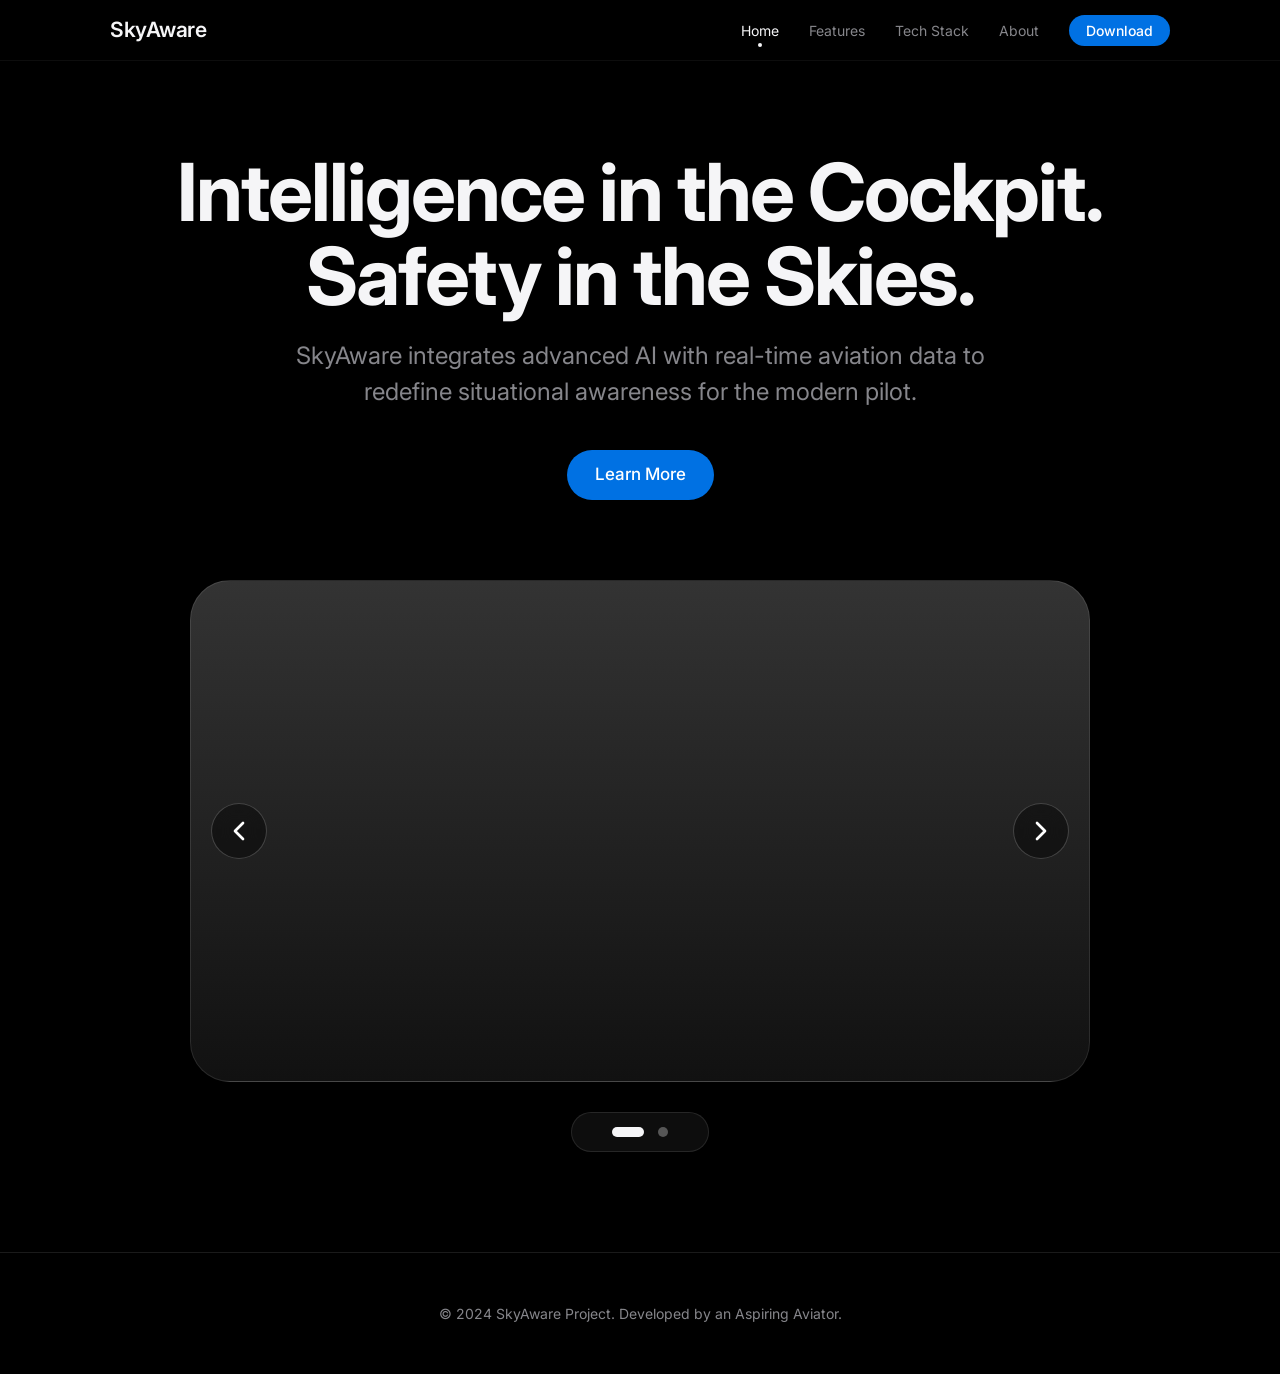
==== commit 54b22a5c: "Bug Fixes" ====
--- a/index.html
+++ b/index.html
@@ -64,7 +64,7 @@
                             </div>
                         </div>
                         <div class="mockup-container video-container">
-                            <video class="mockup-video" id="hero-video-2" src="SkyAware Introducing video.mov" autoplay loop muted playsinline></video>
+                            <video class="mockup-video" id="hero-video-2" src="SkyAware Introducing video.mov" loop muted playsinline></video>
                             <div class="video-controls">
                                 <button class="control-btn play-pause-btn" id="play-pause-btn-2">
                                     <svg class="pause-icon" width="16" height="16" viewBox="0 0 16 16" fill="currentColor"><path d="M5.5 3.5A1.5 1.5 0 0 1 7 5v6a1.5 1.5 0 0 1-3 0V5a1.5 1.5 0 0 1 1.5-1.5zm5 0A1.5 1.5 0 0 1 12 5v6a1.5 1.5 0 0 1-3 0V5a1.5 1.5 0 0 1 1.5-1.5z"/></svg>
